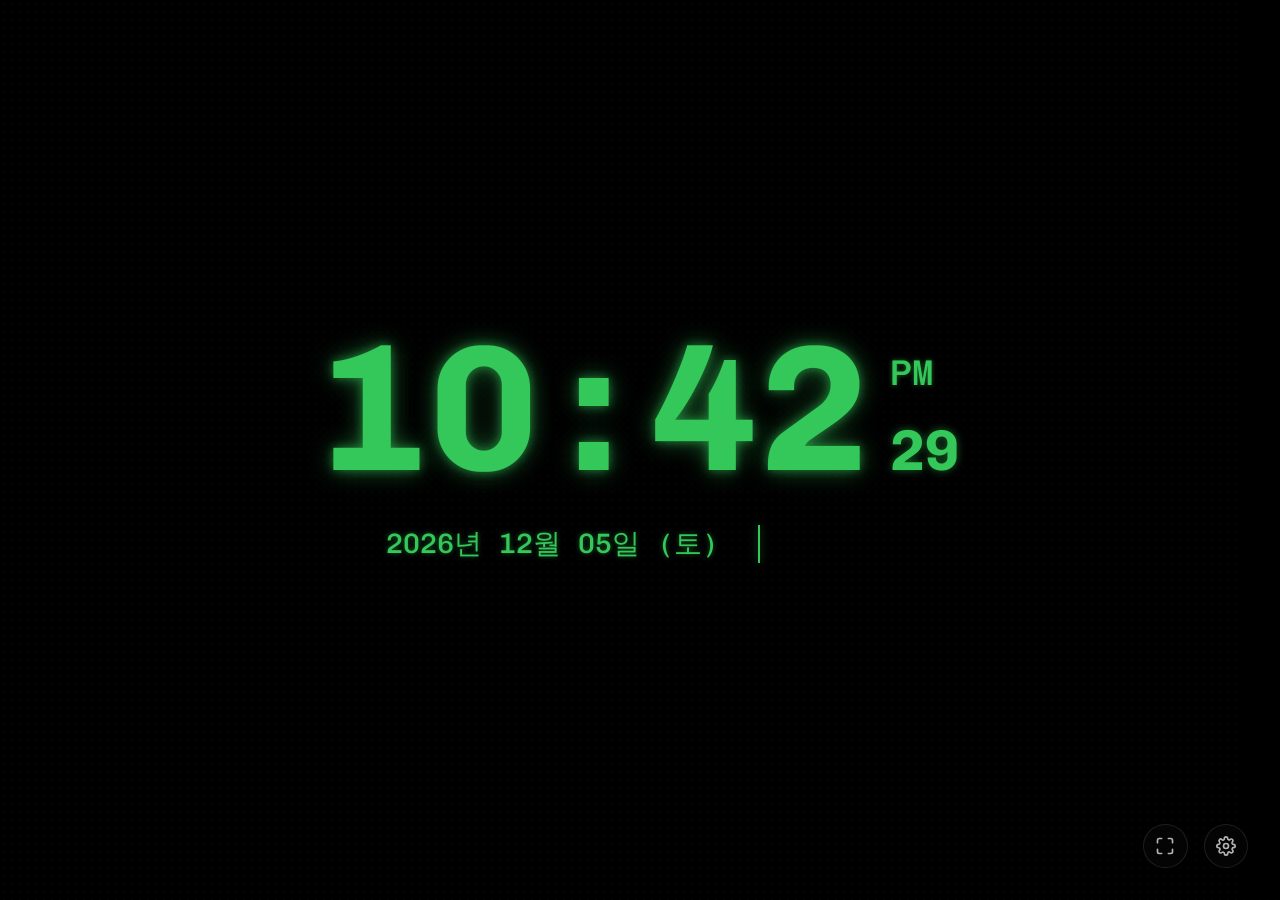
==== index_single.html @ 4d35c0d0 "feat: add build script and compile single-file index_single.html for offline use" ====
<!DOCTYPE html>
<html lang="ko">
<head>
  <meta charset="UTF-8">
  <meta name="viewport" content="width=device-width, initial-scale=1.0">
  <title>데스크탑 디지털 시계</title>
  <style>
/* Local Font face import */
@font-face {
  font-family: 'Chivo Mono';
  src: url('[data-uri]') format('truetype');
  font-weight: 100 900;
  font-style: normal;
}

/* Default styling variables */
:root {
  --led-active: #34c759;
  --led-glow: rgba(52, 199, 89, 0.45);
  
  --bg-color: #000000;
  --panel-bg: rgba(20, 20, 20, 0.85);
  --text-main: #ffffff;
  --text-secondary: #aaaaaa;
}

/* Color theme mappings */
[data-theme="green"] {
  --led-active: #34c759;
  --led-glow: rgba(52, 199, 89, 0.5);
}
[data-theme="amber"] {
  --led-active: #ff9500;
  --led-glow: rgba(255, 149, 0, 0.5);
}
[data-theme="red"] {
  --led-active: #ff3b30;
  --led-glow: rgba(255, 59, 48, 0.5);
}
[data-theme="blue"] {
  --led-active: #007aff;
  --led-glow: rgba(0, 122, 255, 0.5);
}
[data-theme="white"] {
  --led-active: #ffffff;
  --led-glow: rgba(255, 255, 255, 0.25);
}

/* Base resets */
* {
  box-sizing: border-box;
  margin: 0;
  padding: 0;
  -webkit-tap-highlight-color: transparent;
}

body {
  background-color: var(--bg-color);
  color: var(--text-main);
  font-family: 'Chivo Mono', -apple-system, BlinkMacSystemFont, sans-serif;
  overflow: hidden;
  width: 100vw;
  height: 100vh;
  height: 100dvh;
  display: flex;
  align-items: center;
  justify-content: center;
  user-select: none;
}

/* LED Panel Grid Overlay */
.led-matrix-overlay {
  position: fixed;
  inset: 0;
  background-image: radial-gradient(rgba(255, 255, 255, 0.015) 1px, transparent 0);
  background-size: 8px 8px;
  pointer-events: none;
  z-index: 10;
}

#app-container {
  width: 100%;
  height: 100%;
  display: flex;
  flex-direction: column;
  justify-content: center;
  align-items: center;
  position: relative;
  padding: 2rem;
}

/* Clock display */
.clock-display {
  display: flex;
  flex-direction: column;
  align-items: center;
  justify-content: center;
  width: 100%;
  max-width: 1200px;
}

/* Layout shift free time container */
.time-display-container {
  display: flex;
  align-items: flex-end;
  justify-content: center;
  gap: 1.5vw;
  margin-bottom: 2vh;
}

.time-main {
  font-size: 14vw;
  color: var(--led-active);
  text-shadow: 0 0 10px var(--led-glow), 0 0 25px var(--led-glow);
  line-height: 0.9;
  letter-spacing: 2px;
  font-weight: 700;
  white-space: nowrap;
  transition: color 0.3s, text-shadow 0.3s;
}

.colon {
  display: inline-block;
  transition: visibility 0.1s;
}

.time-sub {
  display: flex;
  flex-direction: column;
  justify-content: space-between;
  height: 10.5vw;
  padding-bottom: 0.8vw;
}

.ampm-text {
  font-size: 2.8vw;
  line-height: 1;
  font-weight: 500;
  color: var(--led-active);
  text-shadow: 0 0 5px var(--led-glow);
  transition: color 0.3s, text-shadow 0.3s;
}

.seconds-text {
  font-size: 4.5vw;
  line-height: 1;
  font-weight: 700;
  color: var(--led-active);
  text-shadow: 0 0 8px var(--led-glow);
  transition: color 0.3s, text-shadow 0.3s;
}

/* Info Row */
.info-row {
  display: flex;
  align-items: center;
  justify-content: center;
  flex-wrap: wrap;
  margin-top: 1vh;
  animation: pulse-glow 4s infinite alternate;
}

.date-section {
  font-size: 2.2vw;
  color: var(--led-active);
  text-shadow: 0 0 5px var(--led-glow);
  font-weight: 500;
  transition: color 0.3s, text-shadow 0.3s;
}

.divider {
  width: 2px;
  height: 3vw;
  background-color: var(--led-active);
  box-shadow: 0 0 8px var(--led-glow);
  margin: 0 3vw;
  transition: background-color 0.3s, box-shadow 0.3s;
}

.weather-section {
  display: flex;
  align-items: center;
  color: var(--led-active);
  text-shadow: 0 0 5px var(--led-glow);
  font-size: 2.2vw;
  font-weight: 500;
  transition: color 0.3s, text-shadow 0.3s;
}

#weather-icon-wrapper {
  margin-right: 1vw;
  display: flex;
  align-items: center;
}

.weather-svg {
  width: 3.2vw;
  height: 3.2vw;
  fill: none;
  stroke: var(--led-active);
  stroke-width: 2.5;
  filter: drop-shadow(0 0 4px var(--led-glow));
  transition: stroke 0.3s, filter 0.3s;
}

.weather-info {
  display: flex;
  flex-direction: column;
  align-items: flex-start;
  line-height: 1.2;
}

.weather-info span:last-child {
  font-size: 1.4vw;
  opacity: 0.8;
}

/* Floating Controls */
#control-bar {
  position: absolute;
  bottom: 2rem;
  right: 2rem;
  display: flex;
  gap: 1rem;
  opacity: 0;
  transition: opacity 0.5s ease;
  z-index: 100;
}

#control-bar.active {
  opacity: 0.7;
}

#control-bar:hover {
  opacity: 1;
}

.icon-btn {
  background: none;
  border: 1px solid rgba(255, 255, 255, 0.15);
  color: var(--text-main);
  padding: 0.7rem;
  border-radius: 50%;
  cursor: pointer;
  display: flex;
  align-items: center;
  justify-content: center;
  background-color: rgba(10, 10, 10, 0.6);
  transition: all 0.3s;
}

.icon-btn:hover {
  border-color: var(--led-active);
  color: var(--led-active);
  transform: scale(1.15);
  box-shadow: 0 0 8px var(--led-glow);
}

/* Settings drawer */
#settings-panel {
  position: fixed;
  top: 0;
  right: -340px;
  width: 340px;
  height: 100%;
  background: var(--panel-bg);
  backdrop-filter: blur(15px);
  -webkit-backdrop-filter: blur(15px);
  border-left: 1px solid rgba(255, 255, 255, 0.1);
  box-shadow: -5px 0 25px rgba(0, 0, 0, 0.6);
  z-index: 1000;
  transition: right 0.4s cubic-bezier(0.1, 0.9, 0.2, 1);
  display: flex;
  flex-direction: column;
  font-family: 'Chivo Mono', monospace;
}

#settings-panel.open {
  right: 0;
}

.settings-header {
  padding: 1.5rem;
  border-bottom: 1px solid rgba(255, 255, 255, 0.1);
  display: flex;
  justify-content: space-between;
  align-items: center;
}

.settings-header h2 {
  font-size: 1.2rem;
  font-weight: 500;
}

.close-btn {
  background: none;
  border: none;
  color: var(--text-main);
  font-size: 2rem;
  cursor: pointer;
  line-height: 1;
}

.close-btn:hover {
  color: var(--led-active);
}

.settings-body {
  padding: 1.5rem;
  flex: 1;
  overflow-y: auto;
  display: flex;
  flex-direction: column;
  gap: 2rem;
}

.setting-item {
  display: flex;
  flex-direction: column;
  gap: 0.6rem;
}

.setting-item label {
  font-size: 0.85rem;
  color: var(--text-secondary);
  text-transform: uppercase;
  letter-spacing: 1px;
}

.color-options {
  display: flex;
  gap: 0.8rem;
}

.color-swatch {
  width: 2.2rem;
  height: 2.2rem;
  border-radius: 50%;
  border: 2px solid transparent;
  cursor: pointer;
  transition: transform 0.2s;
}

.color-swatch:hover {
  transform: scale(1.15);
}

.color-swatch.active {
  border-color: #ffffff;
  box-shadow: 0 0 8px rgba(255, 255, 255, 0.4);
}

/* Custom toggles */
.toggle-row {
  display: flex;
  justify-content: space-between;
  align-items: center;
}

.switch {
  position: relative;
  display: inline-block;
  width: 44px;
  height: 22px;
}

.switch input {
  opacity: 0;
  width: 0;
  height: 0;
}

.slider {
  position: absolute;
  cursor: pointer;
  top: 0; left: 0; right: 0; bottom: 0;
  background-color: rgba(255, 255, 255, 0.1);
  transition: 0.3s;
  border-radius: 22px;
}

.slider:before {
  position: absolute;
  content: "";
  height: 16px;
  width: 16px;
  left: 3px;
  bottom: 3px;
  background-color: #fff;
  transition: 0.3s;
  border-radius: 50%;
}

input:checked + .slider {
  background-color: var(--led-active);
  box-shadow: 0 0 8px var(--led-glow);
}

input:checked + .slider:before {
  transform: translateX(22px);
}

/* Select */
select {
  width: 100%;
  background-color: rgba(255, 255, 255, 0.05);
  border: 1px solid rgba(255, 255, 255, 0.15);
  color: var(--text-main);
  padding: 0.6rem;
  border-radius: 5px;
  outline: none;
  font-size: 0.95rem;
  font-family: inherit;
  cursor: pointer;
  transition: border-color 0.3s;
}

select:focus {
  border-color: var(--led-active);
}

select option {
  background-color: #111;
  color: #fff;
}

/* Wake Lock badge */
.status-badge {
  display: inline-flex;
  align-items: center;
  gap: 0.5rem;
  font-size: 0.85rem;
  background: rgba(255, 255, 255, 0.04);
  padding: 0.5rem 0.8rem;
  border-radius: 4px;
  border: 1px solid rgba(255, 255, 255, 0.08);
  color: #ccc;
}

.status-dot {
  width: 8px;
  height: 8px;
  border-radius: 50%;
  background-color: var(--led-active);
  box-shadow: 0 0 6px var(--led-active);
  transition: background-color 0.3s, box-shadow 0.3s;
}

.status-dot.inactive {
  background-color: #555 !important;
  box-shadow: none !important;
}

@keyframes pulse-glow {
  from { filter: drop-shadow(0 0 1px var(--led-glow)); }
  to { filter: drop-shadow(0 0 3px var(--led-glow)); }
}

/* Tablet Media Query overrides */
@media (max-width: 768px) {
  #app-container {
    padding: 1rem;
  }
  .time-display-container {
    gap: 2.5vw;
  }
  .time-main {
    font-size: 16vw;
  }
  .time-sub {
    height: 12vw;
  }
  .ampm-text {
    font-size: 3.5vw;
  }
  .seconds-text {
    font-size: 5vw;
  }
  .info-row {
    flex-direction: column;
    gap: 1.5vh;
  }
  .date-section, .weather-section {
    font-size: 4.5vw;
  }
  .weather-svg {
    width: 6vw;
    height: 6vw;
  }
  .weather-info span:last-child {
    font-size: 3vw;
  }
  .divider {
    display: none;
  }
  #settings-panel {
    width: 100%;
    right: -100%;
  }
}

</style>
</head>
<body>
  <!-- LED Matrix Grid Panel Overlay -->
  <div class="led-matrix-overlay"></div>

  <div id="app-container">
    <!-- Main Display Section -->
    <main class="clock-display">
      <!-- Time Display Area (Layout Shift Free structure) -->
      <div class="time-display-container">
        <div class="time-main">
          <span id="clock-hour">00</span><span class="colon" id="clock-colon">:</span><span id="clock-min">00</span>
        </div>
        <div class="time-sub" id="clock-sub-pane">
          <div class="ampm-text" id="clock-ampm">AM</div>
          <div class="seconds-text" id="clock-seconds">00</div>
        </div>
      </div>

      <!-- Info Row (Date & Weather) -->
      <div class="info-row">
        <!-- Date display -->
        <div class="date-section">
          <div id="date-text">2026년 06월 13일 (토)</div>
        </div>

        <!-- Divider line -->
        <div class="divider"></div>

        <!-- Weather display -->
        <div class="weather-section" id="weather-block" style="opacity: 0;">
          <div id="weather-icon-wrapper">
            <!-- Dynamic SVG injected by JS -->
          </div>
          <div class="weather-info">
            <span id="weather-temp">--°C</span>
            <span id="weather-desc">날씨 조회 중...</span>
          </div>
        </div>
      </div>
    </main>

    <!-- Floating UI Controls (Auto hides) -->
    <div id="control-bar" class="active">
      <button id="fullscreen-btn" class="icon-btn" title="전체화면 토글">
        <svg viewBox="0 0 24 24" width="20" height="20" fill="none" stroke="currentColor" stroke-width="2" stroke-linecap="round" stroke-linejoin="round">
          <path d="M8 3H5a2 2 0 0 0-2 2v3m18 0V5a2 2 0 0 0-2-2h-3m0 18h3a2 2 0 0 0 2-2v-3M3 16v3a2 2 0 0 0 2 2h3"/>
        </svg>
      </button>
      <button id="settings-btn" class="icon-btn" title="설정">
        <svg viewBox="0 0 24 24" width="20" height="20" fill="none" stroke="currentColor" stroke-width="2" stroke-linecap="round" stroke-linejoin="round">
          <circle cx="12" cy="12" r="3"/>
          <path d="M19.4 15a1.65 1.65 0 0 0 .33 1.82l.06.06a2 2 0 1 1-2.83 2.83l-.06-.06a1.65 1.65 0 0 0-1.82-.33 1.65 1.65 0 0 0-1 1.51V21a2 2 0 0 1-4 0v-.09A1.65 1.65 0 0 0 9 19.4a1.65 1.65 0 0 0-1.82.33l-.06.06a2 2 0 1 1-2.83-2.83l.06-.06a1.65 1.65 0 0 0 .33-1.82 1.65 1.65 0 0 0-1.51-1H3a2 2 0 0 1 0-4h.09A1.65 1.65 0 0 0 4.6 9a1.65 1.65 0 0 0-.33-1.82l-.06-.06a2 2 0 1 1 2.83-2.83l.06.06a1.65 1.65 0 0 0 1.82.33H9a1.65 1.65 0 0 0 1-1.51V3a2 2 0 0 1 4 0v.09a1.65 1.65 0 0 0 1 1.51 1.65 1.65 0 0 0 1.82-.33l.06-.06a2 2 0 1 1 2.83 2.83l-.06.06a1.65 1.65 0 0 0-.33 1.82V9a1.65 1.65 0 0 0 1.51 1H21a2 2 0 0 1 0 4h-.09a1.65 1.65 0 0 0-1.51 1z"/>
        </svg>
      </button>
    </div>

    <!-- Settings Drawer -->
    <aside id="settings-panel">
      <div class="settings-header">
        <h2>시계 설정</h2>
        <button id="settings-close" class="close-btn">&times;</button>
      </div>

      <div class="settings-body">
        <!-- Color Theme Select -->
        <div class="setting-item">
          <label>LED 테마 색상</label>
          <div class="color-options">
            <button class="color-swatch active" data-color="green" style="background-color: #34c759;" title="에메랄드 그린"></button>
            <button class="color-swatch" data-color="amber" style="background-color: #ff9500;" title="앰버 오렌지"></button>
            <button class="color-swatch" data-color="red" style="background-color: #ff3b30;" title="루비 레드"></button>
            <button class="color-swatch" data-color="blue" style="background-color: #007aff;" title="아이스 블루"></button>
            <button class="color-swatch" data-color="white" style="background-color: #ffffff;" title="퓨어 화이트"></button>
          </div>
        </div>

        <!-- Seconds Display Switch -->
        <div class="setting-item">
          <div class="toggle-row">
            <span>초(Seconds) 단위 표시</span>
            <label class="switch">
              <input type="checkbox" id="toggle-seconds" checked>
              <span class="slider"></span>
            </label>
          </div>
        </div>

        <!-- 12H / 24H Toggle -->
        <div class="setting-item">
          <div class="toggle-row">
            <span>24시간제 형식 사용</span>
            <label class="switch">
              <input type="checkbox" id="toggle-24h">
              <span class="slider"></span>
            </label>
          </div>
        </div>

        <!-- Weather Location Setup -->
        <div class="setting-item">
          <label for="location-select">날씨 기준 지역</label>
          <select id="location-select">
            <option value="auto">현재 위치 (자동 IP인식)</option>
            <option value="seoul">서울</option>
            <option value="busan">부산</option>
            <option value="daegu">대구</option>
            <option value="incheon">인천</option>
            <option value="gwangju">광주</option>
            <option value="daejeon">대전</option>
            <option value="ulsan">울산</option>
            <option value="jeju">제주</option>
          </select>
        </div>

        <!-- Screen Wake Lock API Info -->
        <div class="setting-item">
          <label>태블릿 시스템 화면 모드</label>
          <div class="status-badge">
            <div class="status-dot"></div>
            <span id="wakelock-status">화면 항상 켜짐 활성화 중 (Wake Lock)</span>
          </div>
        </div>
      </div>
    </aside>
  </div>

  <script>
// State variables
const state = {
  theme: 'green',
  showSeconds: true,
  is24h: false,
  location: 'auto',
  weatherTimer: null,
  controlsTimeout: null,
  wakeLock: null
};

const DAYS_KR = ['일', '월', '화', '수', '목', '금', '토'];

const LOCATIONS = {
  seoul: { lat: 37.5665, lon: 126.9780, name: '서울' },
  busan: { lat: 35.1796, lon: 129.0756, name: '부산' },
  daegu: { lat: 35.8714, lon: 128.6014, name: '대구' },
  incheon: { lat: 37.4563, lon: 126.7052, name: '인천' },
  gwangju: { lat: 35.1595, lon: 126.8526, name: '광주' },
  daejeon: { lat: 36.3504, lon: 127.3845, name: '대전' },
  ulsan: { lat: 35.5389, lon: 129.3114, name: 'ulsan' }, // Wait, the plan has 'ulsan' or '울산'? Let's check plan line 852: 'ulsan: { lat: 35.5389, lon: 129.3114, name: '울산' }'. Ah! I will write '울산'.
  jeju: { lat: 33.4996, lon: 126.5312, name: '제주' }
};

function getWeatherDetails(code) {
  let desc = '맑음';
  let svgContent = '';

  if (code === 0) {
    desc = '맑음';
    svgContent = `
      <circle cx="12" cy="12" r="5" stroke="currentColor" stroke-width="2.5" fill="none"/>
      <path d="M12 2v2m0 16v2M2 12h2m16 0h2m-3.22-8.78l-1.42 1.42m-11.3 11.3l-1.42 1.42m0-14.14l1.42 1.42m11.3 11.3l1.42 1.42" stroke="currentColor" stroke-width="2.5" stroke-linecap="round"/>
    `;
  } else if (code >= 1 && code <= 3) {
    desc = code === 1 ? '대체로 맑음' : (code === 2 ? '구름 조금' : '흐림');
    svgContent = `
      <path d="M12 6a3.5 3.5 0 0 1 3.5 3.5c0 .35-.05.69-.15 1" stroke="currentColor" stroke-width="2.5" stroke-linecap="round" fill="none"/>
      <path d="M18.4 13a4 4 0 0 0-7.7-1 4.5 4.5 0 0 0-4.7 4.5 4.5 0 0 0 4.5 4.5h8a4 4 0 0 0 .3-8z" stroke="currentColor" stroke-width="2.5" fill="none" stroke-linejoin="round"/>
    `;
  } else if (code === 45 || code === 48) {
    desc = '안개';
    svgContent = `
      <path d="M18.4 11a4 4 0 0 0-7.7-1 4.5 4.5 0 0 0-4.7 4.5h12.7z" stroke="currentColor" stroke-width="2.5" fill="none" stroke-linejoin="round"/>
      <path d="M4 16h16M6 20h12" stroke="currentColor" stroke-width="2.5" stroke-linecap="round"/>
    `;
  } else if ((code >= 51 && code <= 55) || (code >= 61 && code <= 65) || (code >= 80 && code <= 82)) {
    desc = code <= 55 ? '이슬비' : (code <= 65 ? '비' : '소나기');
    svgContent = `
      <path d="M18.4 13a4 4 0 0 0-7.7-1 4.5 4.5 0 0 0-4.7 4.5 4.5 0 0 0 4.5 4.5h8a4 4 0 0 0 .3-8z" stroke="currentColor" stroke-width="2.5" fill="none" stroke-linejoin="round"/>
      <path d="M8 20l-1 2m4-2l-1 2m4-2l-1 2" stroke="currentColor" stroke-width="2.5" stroke-linecap="round"/>
    `;
  } else if ((code >= 71 && code <= 75) || code === 77 || (code >= 85 && code <= 86)) {
    desc = '눈';
    svgContent = `
      <path d="M18.4 13a4 4 0 0 0-7.7-1 4.5 4.5 0 0 0-4.7 4.5 4.5 0 0 0 4.5 4.5h8a4 4 0 0 0 .3-8z" stroke="currentColor" stroke-width="2.5" fill="none" stroke-linejoin="round"/>
      <path d="M8 20h.01M12 20h.01M16 20h.01M10 22h.01M14 22h.01" stroke="currentColor" stroke-width="2.5" stroke-linecap="round"/>
    `;
  } else if (code >= 95 && code <= 99) {
    desc = '뇌우';
    svgContent = `
      <path d="M18.4 13a4 4 0 0 0-7.7-1 4.5 4.5 0 0 0-4.7 4.5 4.5 0 0 0 4.5 4.5h8a4 4 0 0 0 .3-8z" stroke="currentColor" stroke-width="2.5" fill="none" stroke-linejoin="round"/>
      <path d="M12 19l-2 3h3l-1 3" stroke="currentColor" stroke-width="2.5" stroke-linejoin="round" stroke-linecap="round"/>
    `;
  }

  return { desc, svg: `<svg class="weather-svg" viewBox="0 0 24 24">${svgContent}</svg>` };
}

// 1. Clock tick updater
function updateClock() {
  const now = new Date();
  let hours = now.getHours();
  const minutes = String(now.getMinutes()).padStart(2, '0');
  const seconds = String(now.getSeconds()).padStart(2, '0');
  
  const ampmEl = document.getElementById('clock-ampm');
  const secondsEl = document.getElementById('clock-seconds');
  const subPaneEl = document.getElementById('clock-sub-pane');
  
  // Format Hour
  if (!state.is24h) {
    const ampm = hours >= 12 ? 'PM' : 'AM';
    ampmEl.style.display = 'block';
    ampmEl.textContent = ampm;
    hours = hours % 12;
    hours = hours ? hours : 12; // 0 should be 12
  } else {
    ampmEl.style.display = 'none';
  }
  
  const hourStr = String(hours).padStart(2, '0');
  
  document.getElementById('clock-hour').textContent = hourStr;
  document.getElementById('clock-min').textContent = minutes;
  
  // Blink colon layout-shift free
  const isBlink = Math.floor(Date.now() / 500) % 2 === 0;
  document.getElementById('clock-colon').style.visibility = isBlink ? 'visible' : 'hidden';
  
  // Seconds show/hide
  if (state.showSeconds) {
    secondsEl.style.display = 'block';
    secondsEl.textContent = seconds;
  } else {
    secondsEl.style.display = 'none';
  }
  
  // Hide entire right pane if sub-info is empty
  if (state.is24h && !state.showSeconds) {
    subPaneEl.style.display = 'none';
  } else {
    subPaneEl.style.display = 'flex';
  }

  // Date updates
  const year = now.getFullYear();
  const month = String(now.getMonth() + 1).padStart(2, '0');
  const date = String(now.getDate()).padStart(2, '0');
  const day = DAYS_KR[now.getDay()];
  
  document.getElementById('date-text').textContent = `${year}년 ${month}월 ${date}일 (${day})`;
}

// Append directly in app.js bottom
function initClock() {
  setInterval(updateClock, 100);
  updateClock();
}

async function fetchWeather() {
  const weatherBlock = document.getElementById('weather-block');
  const tempEl = document.getElementById('weather-temp');
  const descEl = document.getElementById('weather-desc');
  const iconWrapper = document.getElementById('weather-icon-wrapper');
  
  let lat = 37.5665; // Seoul default
  let lon = 126.9780;
  let locName = '서울';

  try {
    if (state.location === 'auto') {
      const geoRes = await fetch('https://ipapi.co/json/');
      if (geoRes.ok) {
        const geoData = await geoRes.json();
        lat = geoData.latitude || lat;
        lon = geoData.longitude || lon;
        locName = geoData.city || '내 위치';
      }
    } else {
      const loc = LOCATIONS[state.location];
      if (loc) {
        lat = loc.lat;
        lon = loc.lon;
        locName = loc.name;
      }
    }

    const weatherUrl = `https://api.open-meteo.com/v1/forecast?latitude=${lat}&longitude=${lon}&current_weather=true`;
    const response = await fetch(weatherUrl);
    if (!response.ok) throw new Error('Weather fetch failed');

    const data = await response.json();
    const current = data.current_weather;
    const weatherDetails = getWeatherDetails(current.weathercode);

    tempEl.textContent = `${Math.round(current.temperature)}°C`;
    descEl.textContent = `${locName} (${weatherDetails.desc})`;
    iconWrapper.innerHTML = weatherDetails.svg;
    weatherBlock.style.opacity = '1';
  } catch (err) {
    console.error('Weather fetching error:', err);
    // Silent fail: keep old weather data on screen for offline robustness
    if (tempEl.textContent === '--°C') {
      descEl.textContent = '날씨 오류';
    }
  }
}

function startWeatherLoop() {
  if (state.weatherTimer) clearInterval(state.weatherTimer);
  fetchWeather();
  state.weatherTimer = setInterval(fetchWeather, 15 * 60 * 1000); // 15 minutes refresh
}

async function requestWakeLock() {
  if (!('wakeLock' in navigator)) {
    updateWakeLockUI(false, '지원 안함');
    return;
  }
  
  try {
    state.wakeLock = await navigator.wakeLock.request('screen');
    updateWakeLockUI(true);
    
    // Listen for release (e.g. screen saver or tab change)
    state.wakeLock.addEventListener('release', () => {
      state.wakeLock = null;
      updateWakeLockUI(false);
    });
  } catch (err) {
    console.error(`Wake Lock Error: ${err.name}, ${err.message}`);
    state.wakeLock = null;
    updateWakeLockUI(false, '에러 발생');
  }
}

function updateWakeLockUI(isActive, customText) {
  const dot = document.querySelector('.status-dot');
  const text = document.getElementById('wakelock-status');
  
  if (isActive) {
    dot.classList.remove('inactive');
    text.textContent = '화면 항상 켜짐 활성화 중 (Wake Lock)';
  } else {
    dot.classList.add('inactive');
    text.textContent = customText || '화면 항상 켜짐 비활성화';
  }
}

// Re-acquire Wake Lock when tab becomes visible again
document.addEventListener('visibilitychange', async () => {
  if (document.visibilityState === 'visible') {
    await requestWakeLock();
  }
});

function resetControlsTimer() {
  const controlBar = document.getElementById('control-bar');
  const settingsPanel = document.getElementById('settings-panel');
  
  controlBar.classList.add('active');
  document.body.style.cursor = 'default';
  
  if (state.controlsTimeout) clearTimeout(state.controlsTimeout);
  
  // Do not hide controls if settings panel drawer is open
  if (settingsPanel.classList.contains('open')) return;
  
  state.controlsTimeout = setTimeout(() => {
    controlBar.classList.remove('active');
    document.body.style.cursor = 'none'; // hides pointer for tablet aesthetics
  }, 4000);
}

function initWakeLockAndControls() {
  requestWakeLock();
  
  // Mouse and touch listeners
  window.addEventListener('mousemove', resetControlsTimer);
  window.addEventListener('touchstart', resetControlsTimer);
  window.addEventListener('click', resetControlsTimer);
  
  // Attempt to request wake lock on first user interaction as some mobile browsers require user gesture
  const acquireWakeLockOnInteraction = async () => {
    if (!state.wakeLock) {
      await requestWakeLock();
    }
    window.removeEventListener('click', acquireWakeLockOnInteraction);
    window.removeEventListener('touchstart', acquireWakeLockOnInteraction);
  };
  window.addEventListener('click', acquireWakeLockOnInteraction);
  window.addEventListener('touchstart', acquireWakeLockOnInteraction);
  
  resetControlsTimer();
}

function saveSettings() {
  try {
    localStorage.setItem('dclock_theme', state.theme);
    localStorage.setItem('dclock_seconds', state.showSeconds);
    localStorage.setItem('dclock_24h', state.is24h);
    localStorage.setItem('dclock_location', state.location);
  } catch (e) {
    console.warn('LocalStorage is not accessible:', e);
  }
}

function loadSettings() {
  try {
    state.theme = localStorage.getItem('dclock_theme') || 'green';
    state.showSeconds = localStorage.getItem('dclock_seconds') !== 'false';
    state.is24h = localStorage.getItem('dclock_24h') === 'true';
    state.location = localStorage.getItem('dclock_location') || 'auto';
  } catch (e) {
    console.warn('LocalStorage is not accessible. Using defaults.', e);
  }
  
  // Set UI state to match loaded settings
  document.documentElement.setAttribute('data-theme', state.theme);
  
  document.querySelectorAll('.color-swatch').forEach(swatch => {
    if (swatch.dataset.color === state.theme) {
      swatch.classList.add('active');
    } else {
      swatch.classList.remove('active');
    }
  });

  const toggleSeconds = document.getElementById('toggle-seconds');
  const toggle24h = document.getElementById('toggle-24h');
  const locationSelect = document.getElementById('location-select');

  if (toggleSeconds) toggleSeconds.checked = state.showSeconds;
  if (toggle24h) toggle24h.checked = state.is24h;
  if (locationSelect) locationSelect.value = state.location;
}

function setupSettingsListeners() {
  const panel = document.getElementById('settings-panel');
  const openBtn = document.getElementById('settings-btn');
  const closeBtn = document.getElementById('settings-close');
  
  openBtn.addEventListener('click', () => {
    panel.classList.add('open');
    resetControlsTimer();
  });
  
  closeBtn.addEventListener('click', () => {
    panel.classList.remove('open');
    resetControlsTimer();
  });
  
  // Close drawer if user clicks outside of it (on the main clock face)
  document.querySelector('.clock-display').addEventListener('click', () => {
    if (panel.classList.contains('open')) {
      panel.classList.remove('open');
      resetControlsTimer();
    }
  });

  // Color theme swatch selection
  document.querySelectorAll('.color-swatch').forEach(swatch => {
    swatch.addEventListener('click', (e) => {
      document.querySelectorAll('.color-swatch').forEach(s => s.classList.remove('active'));
      e.target.classList.add('active');
      
      state.theme = e.target.dataset.color;
      document.documentElement.setAttribute('data-theme', state.theme);
      saveSettings();
    });
  });

  // Seconds show/hide toggle
  document.getElementById('toggle-seconds').addEventListener('change', (e) => {
    state.showSeconds = e.target.checked;
    saveSettings();
  });

  // 12H / 24H Toggle
  document.getElementById('toggle-24h').addEventListener('change', (e) => {
    state.is24h = e.target.checked;
    saveSettings();
  });

  // Location selector change
  document.getElementById('location-select').addEventListener('change', (e) => {
    state.location = e.target.value;
    saveSettings();
    fetchWeather(); // Force immediate weather refresh for new location
  });

  // Fullscreen toggle with vendor prefix support
  const fsBtn = document.getElementById('fullscreen-btn');
  fsBtn.addEventListener('click', () => {
    const docEl = document.documentElement;
    const requestFS = docEl.requestFullscreen || 
                      docEl.webkitRequestFullscreen || 
                      docEl.mozRequestFullScreen || 
                      docEl.msRequestFullscreen;
    const exitFS = document.exitFullscreen || 
                   document.webkitExitFullscreen || 
                   document.mozCancelFullScreen || 
                   document.msExitFullscreen;
    const isFS = document.fullscreenElement || 
                 document.webkitFullscreenElement || 
                 document.mozFullScreenElement || 
                 document.msFullscreenElement;

    if (!isFS) {
      if (requestFS) {
        requestFS.call(docEl).catch((err) => {
          console.error(`Fullscreen Error: ${err.message}`);
        });
      } else {
        console.warn('Fullscreen API is not supported on this device/browser.');
      }
    } else {
      if (exitFS) {
        exitFS.call(document);
      }
    }
  });
}

window.addEventListener('DOMContentLoaded', () => {
  loadSettings(); // 1. Load settings first
  initClock(); // 2. Start clock
  startWeatherLoop(); // 3. Start weather loop
  initWakeLockAndControls(); // 4. Start Wake Lock & controls auto hide
  setupSettingsListeners(); // 5. Bind settings triggers
});

</script>
</body>
</html>
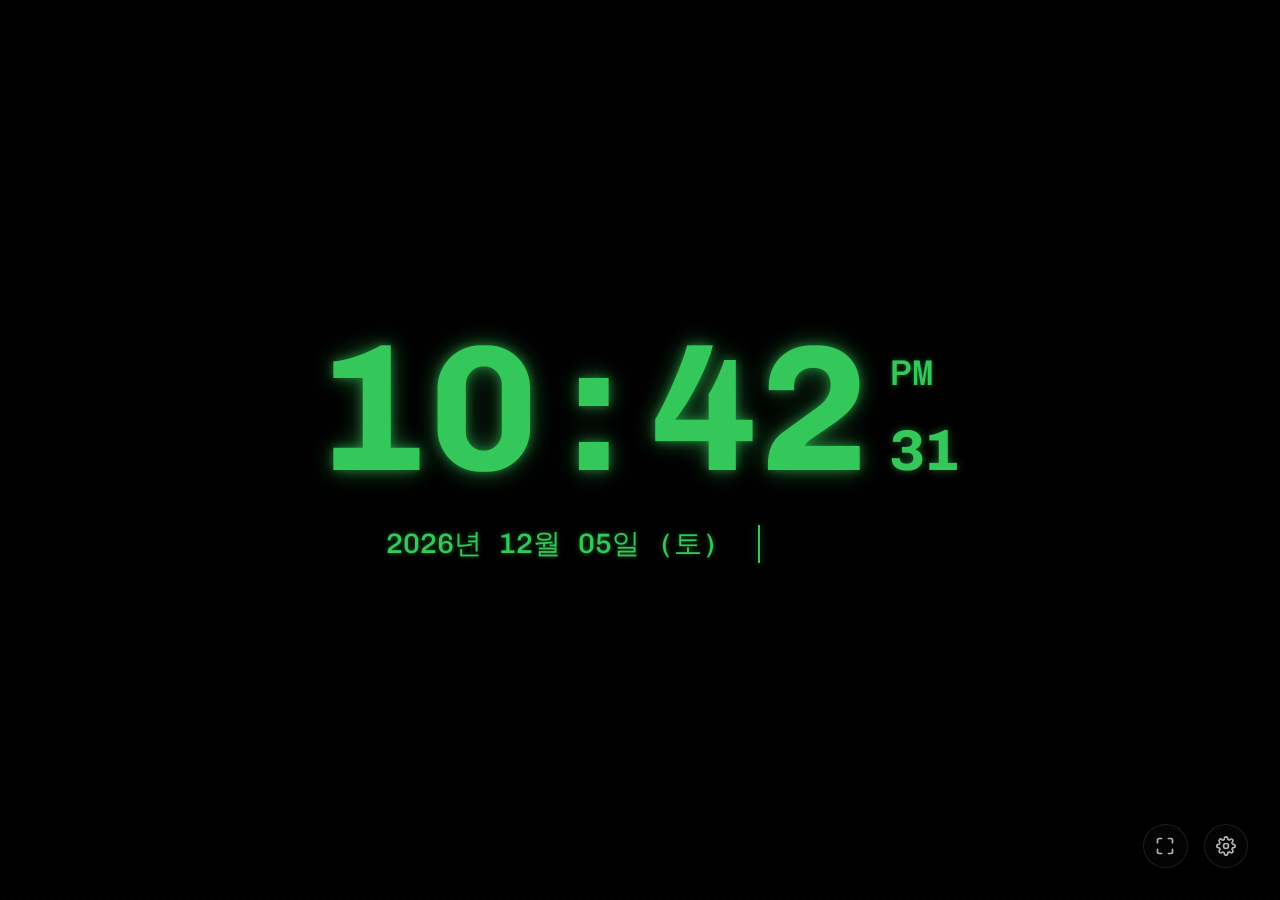
==== commit 8de0cbfa: "feat: add clock size scaling option with range slider and localStorage persistence" ====
--- a/index_single.html
+++ b/index_single.html
@@ -13,7 +13,6 @@
   font-style: normal;
 }
 
-/* Default styling variables */
 :root {
   --led-active: #34c759;
   --led-glow: rgba(52, 199, 89, 0.45);
@@ -22,6 +21,8 @@
   --panel-bg: rgba(20, 20, 20, 0.85);
   --text-main: #ffffff;
   --text-secondary: #aaaaaa;
+  
+  --clock-scale: 1.0;
 }
 
 /* Color theme mappings */
@@ -97,6 +98,8 @@
   justify-content: center;
   width: 100%;
   max-width: 1200px;
+  transform: scale(var(--clock-scale, 1.0));
+  transform-origin: center center;
 }
 
 /* Layout shift free time container */
@@ -574,6 +577,19 @@
             <button class="color-swatch" data-color="red" style="background-color: #ff3b30;" title="루비 레드"></button>
             <button class="color-swatch" data-color="blue" style="background-color: #007aff;" title="아이스 블루"></button>
             <button class="color-swatch" data-color="white" style="background-color: #ffffff;" title="퓨어 화이트"></button>
+          </div>
+        </div>
+
+        <!-- Clock Size (Scale) Slider -->
+        <div class="setting-item">
+          <div class="toggle-row">
+            <span>시계 크기 조절</span>
+            <span id="scale-value">100%</span>
+          </div>
+          <div class="slider-container" style="display: flex; align-items: center; gap: 10px; margin-top: 5px;">
+            <span style="font-size: 0.8rem; color: var(--text-secondary);">60%</span>
+            <input type="range" id="scale-slider" min="60" max="200" value="100" step="5" style="flex: 1; accent-color: var(--led-active); cursor: pointer;">
+            <span style="font-size: 0.8rem; color: var(--text-secondary);">200%</span>
           </div>
         </div>
 
@@ -634,6 +650,7 @@
   showSeconds: true,
   is24h: false,
   location: 'auto',
+  scale: 100,
   weatherTimer: null,
   controlsTimeout: null,
   wakeLock: null
@@ -901,6 +918,7 @@
     localStorage.setItem('dclock_seconds', state.showSeconds);
     localStorage.setItem('dclock_24h', state.is24h);
     localStorage.setItem('dclock_location', state.location);
+    localStorage.setItem('dclock_scale', state.scale);
   } catch (e) {
     console.warn('LocalStorage is not accessible:', e);
   }
@@ -912,12 +930,14 @@
     state.showSeconds = localStorage.getItem('dclock_seconds') !== 'false';
     state.is24h = localStorage.getItem('dclock_24h') === 'true';
     state.location = localStorage.getItem('dclock_location') || 'auto';
+    state.scale = parseInt(localStorage.getItem('dclock_scale')) || 100;
   } catch (e) {
     console.warn('LocalStorage is not accessible. Using defaults.', e);
   }
   
   // Set UI state to match loaded settings
   document.documentElement.setAttribute('data-theme', state.theme);
+  document.documentElement.style.setProperty('--clock-scale', state.scale / 100);
   
   document.querySelectorAll('.color-swatch').forEach(swatch => {
     if (swatch.dataset.color === state.theme) {
@@ -930,10 +950,14 @@
   const toggleSeconds = document.getElementById('toggle-seconds');
   const toggle24h = document.getElementById('toggle-24h');
   const locationSelect = document.getElementById('location-select');
+  const scaleSlider = document.getElementById('scale-slider');
+  const scaleValue = document.getElementById('scale-value');
 
   if (toggleSeconds) toggleSeconds.checked = state.showSeconds;
   if (toggle24h) toggle24h.checked = state.is24h;
   if (locationSelect) locationSelect.value = state.location;
+  if (scaleSlider) scaleSlider.value = state.scale;
+  if (scaleValue) scaleValue.textContent = `${state.scale}%`;
 }
 
 function setupSettingsListeners() {
@@ -989,6 +1013,18 @@
     saveSettings();
     fetchWeather(); // Force immediate weather refresh for new location
   });
+
+  // Clock size slider change
+  const scaleSlider = document.getElementById('scale-slider');
+  const scaleValue = document.getElementById('scale-value');
+  if (scaleSlider && scaleValue) {
+    scaleSlider.addEventListener('input', (e) => {
+      state.scale = parseInt(e.target.value);
+      scaleValue.textContent = `${state.scale}%`;
+      document.documentElement.style.setProperty('--clock-scale', state.scale / 100);
+      saveSettings();
+    });
+  }
 
   // Fullscreen toggle with vendor prefix support
   const fsBtn = document.getElementById('fullscreen-btn');
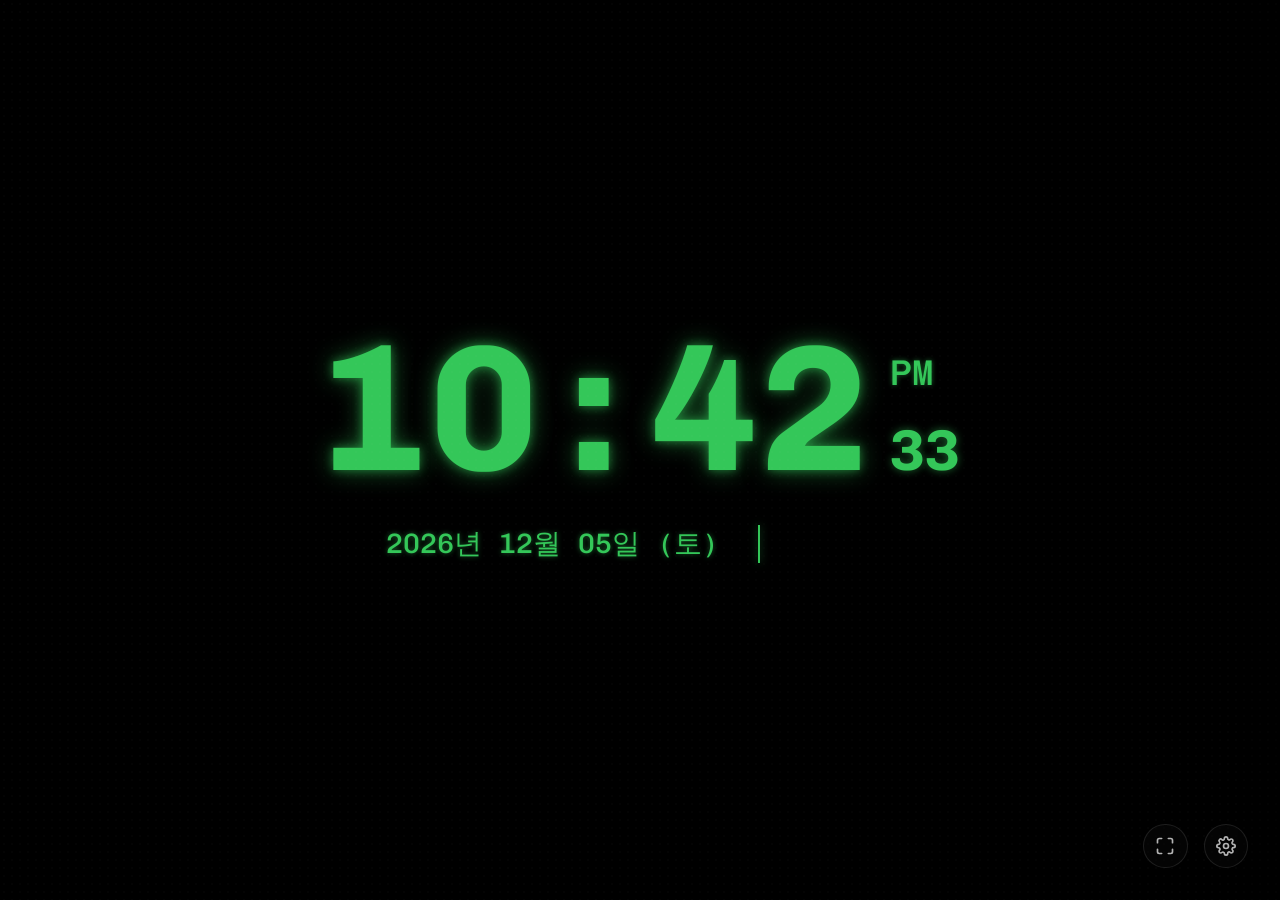
==== commit a5e606a9: "fix: apply scaling directly to DOM element and add Hwaseong Dongtan weather location" ====
--- a/index_single.html
+++ b/index_single.html
@@ -628,6 +628,7 @@
             <option value="daejeon">대전</option>
             <option value="ulsan">울산</option>
             <option value="jeju">제주</option>
+            <option value="dongtan">화성 동탄</option>
           </select>
         </div>
 
@@ -665,8 +666,9 @@
   incheon: { lat: 37.4563, lon: 126.7052, name: '인천' },
   gwangju: { lat: 35.1595, lon: 126.8526, name: '광주' },
   daejeon: { lat: 36.3504, lon: 127.3845, name: '대전' },
-  ulsan: { lat: 35.5389, lon: 129.3114, name: 'ulsan' }, // Wait, the plan has 'ulsan' or '울산'? Let's check plan line 852: 'ulsan: { lat: 35.5389, lon: 129.3114, name: '울산' }'. Ah! I will write '울산'.
-  jeju: { lat: 33.4996, lon: 126.5312, name: '제주' }
+  ulsan: { lat: 35.5389, lon: 129.3114, name: '울산' },
+  jeju: { lat: 33.4996, lon: 126.5312, name: '제주' },
+  dongtan: { lat: 37.1999, lon: 127.0962, name: '화성 동탄' }
 };
 
 function getWeatherDetails(code) {
@@ -924,6 +926,13 @@
   }
 }
 
+function applyClockScale() {
+  const clockDisplay = document.querySelector('.clock-display');
+  if (clockDisplay) {
+    clockDisplay.style.transform = `scale(${state.scale / 100})`;
+  }
+}
+
 function loadSettings() {
   try {
     state.theme = localStorage.getItem('dclock_theme') || 'green';
@@ -937,7 +946,7 @@
   
   // Set UI state to match loaded settings
   document.documentElement.setAttribute('data-theme', state.theme);
-  document.documentElement.style.setProperty('--clock-scale', state.scale / 100);
+  applyClockScale();
   
   document.querySelectorAll('.color-swatch').forEach(swatch => {
     if (swatch.dataset.color === state.theme) {
@@ -1021,7 +1030,7 @@
     scaleSlider.addEventListener('input', (e) => {
       state.scale = parseInt(e.target.value);
       scaleValue.textContent = `${state.scale}%`;
-      document.documentElement.style.setProperty('--clock-scale', state.scale / 100);
+      applyClockScale();
       saveSettings();
     });
   }
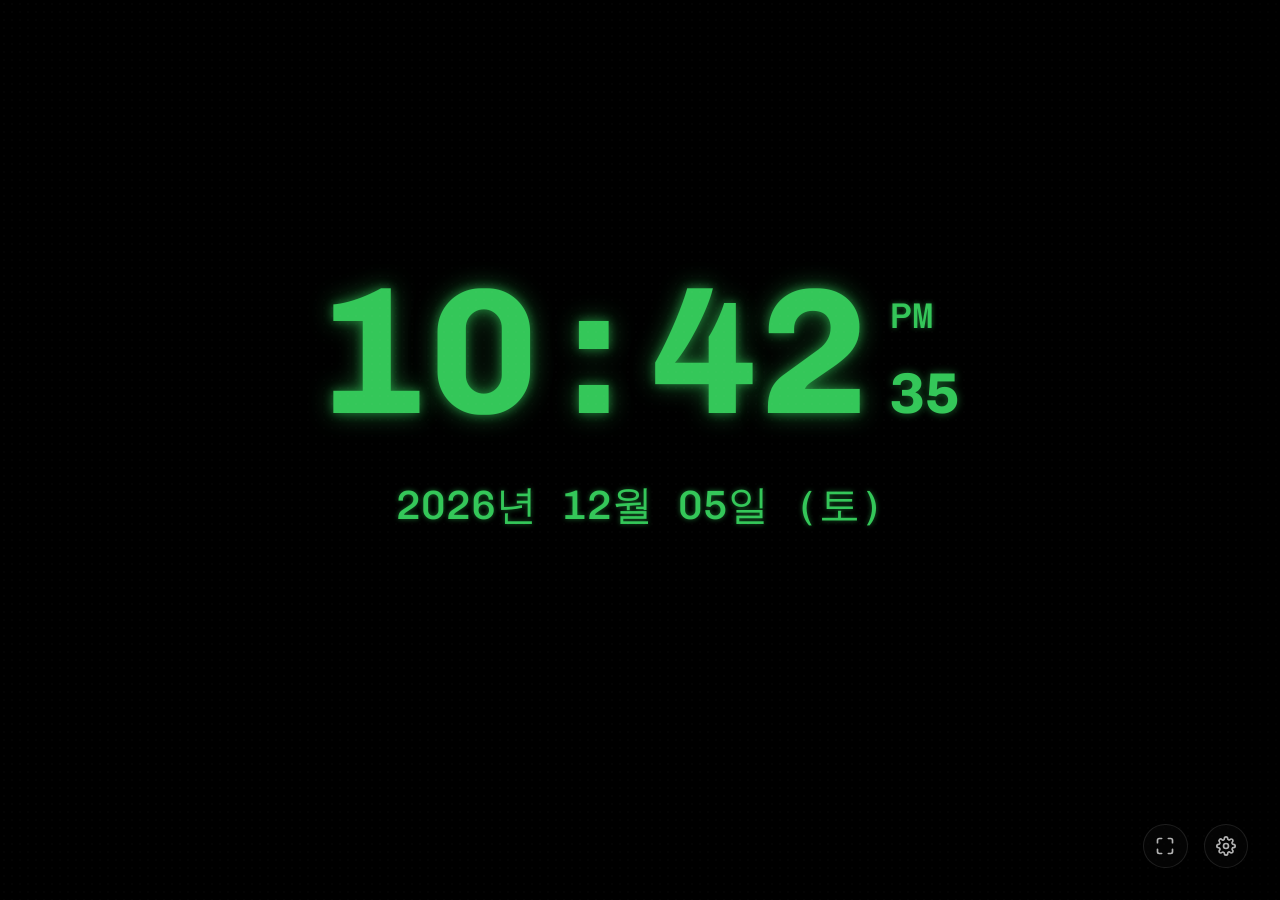
==== commit b1edce66: "style: stack date and weather vertically and increase layout font/icon size for landscape tablet lay" ====
--- a/index_single.html
+++ b/index_single.html
@@ -156,15 +156,16 @@
 /* Info Row */
 .info-row {
   display: flex;
+  flex-direction: column;
   align-items: center;
   justify-content: center;
-  flex-wrap: wrap;
-  margin-top: 1vh;
+  gap: 1.8vh;
+  margin-top: 3vh;
   animation: pulse-glow 4s infinite alternate;
 }
 
 .date-section {
-  font-size: 2.2vw;
+  font-size: 3.2vw;
   color: var(--led-active);
   text-shadow: 0 0 5px var(--led-glow);
   font-weight: 500;
@@ -172,12 +173,7 @@
 }
 
 .divider {
-  width: 2px;
-  height: 3vw;
-  background-color: var(--led-active);
-  box-shadow: 0 0 8px var(--led-glow);
-  margin: 0 3vw;
-  transition: background-color 0.3s, box-shadow 0.3s;
+  display: none;
 }
 
 .weather-section {
@@ -185,20 +181,20 @@
   align-items: center;
   color: var(--led-active);
   text-shadow: 0 0 5px var(--led-glow);
-  font-size: 2.2vw;
+  font-size: 3.2vw;
   font-weight: 500;
   transition: color 0.3s, text-shadow 0.3s;
 }
 
 #weather-icon-wrapper {
-  margin-right: 1vw;
+  margin-right: 1.2vw;
   display: flex;
   align-items: center;
 }
 
 .weather-svg {
-  width: 3.2vw;
-  height: 3.2vw;
+  width: 4.5vw;
+  height: 4.5vw;
   fill: none;
   stroke: var(--led-active);
   stroke-width: 2.5;
@@ -209,12 +205,12 @@
 .weather-info {
   display: flex;
   flex-direction: column;
-  align-items: flex-start;
+  align-items: center;
   line-height: 1.2;
 }
 
 .weather-info span:last-child {
-  font-size: 1.4vw;
+  font-size: 2.0vw;
   opacity: 0.8;
 }
 
@@ -484,14 +480,14 @@
     gap: 1.5vh;
   }
   .date-section, .weather-section {
-    font-size: 4.5vw;
+    font-size: 6vw;
   }
   .weather-svg {
-    width: 6vw;
-    height: 6vw;
+    width: 8vw;
+    height: 8vw;
   }
   .weather-info span:last-child {
-    font-size: 3vw;
+    font-size: 4vw;
   }
   .divider {
     display: none;
@@ -528,9 +524,6 @@
         <div class="date-section">
           <div id="date-text">2026년 06월 13일 (토)</div>
         </div>
-
-        <!-- Divider line -->
-        <div class="divider"></div>
 
         <!-- Weather display -->
         <div class="weather-section" id="weather-block" style="opacity: 0;">
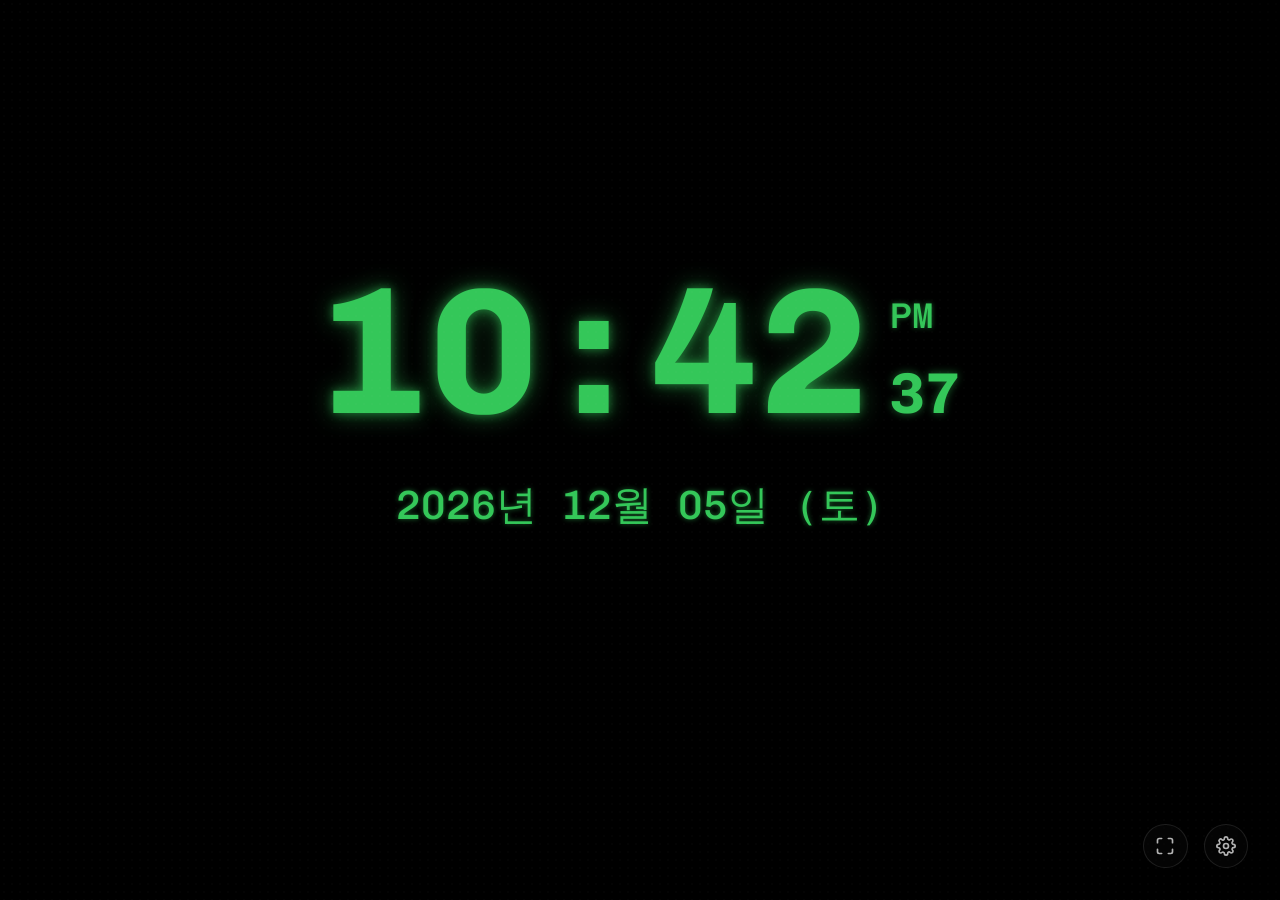
==== commit 4067d9ed: "feat: hide location name on clock face and display it inside the settings drawer" ====
--- a/index_single.html
+++ b/index_single.html
@@ -623,6 +623,9 @@
             <option value="jeju">제주</option>
             <option value="dongtan">화성 동탄</option>
           </select>
+          <div style="font-size: 0.8rem; color: var(--text-secondary); margin-top: 5px;">
+            현재 조회 지역: <span id="current-weather-location" style="color: var(--led-active); font-weight: bold;">--</span>
+          </div>
         </div>
 
         <!-- Screen Wake Lock API Info -->
@@ -807,9 +810,15 @@
     const weatherDetails = getWeatherDetails(current.weathercode);
 
     tempEl.textContent = `${Math.round(current.temperature)}°C`;
-    descEl.textContent = `${locName} (${weatherDetails.desc})`;
+    descEl.textContent = weatherDetails.desc;
     iconWrapper.innerHTML = weatherDetails.svg;
     weatherBlock.style.opacity = '1';
+    
+    // Update the location info in the settings drawer
+    const currentLocEl = document.getElementById('current-weather-location');
+    if (currentLocEl) {
+      currentLocEl.textContent = locName;
+    }
   } catch (err) {
     console.error('Weather fetching error:', err);
     // Silent fail: keep old weather data on screen for offline robustness
@@ -960,6 +969,15 @@
   if (locationSelect) locationSelect.value = state.location;
   if (scaleSlider) scaleSlider.value = state.scale;
   if (scaleValue) scaleValue.textContent = `${state.scale}%`;
+
+  const currentLocEl = document.getElementById('current-weather-location');
+  if (currentLocEl) {
+    if (state.location === 'auto') {
+      currentLocEl.textContent = '현재 위치 (조회 중...)';
+    } else {
+      currentLocEl.textContent = LOCATIONS[state.location]?.name || '--';
+    }
+  }
 }
 
 function setupSettingsListeners() {
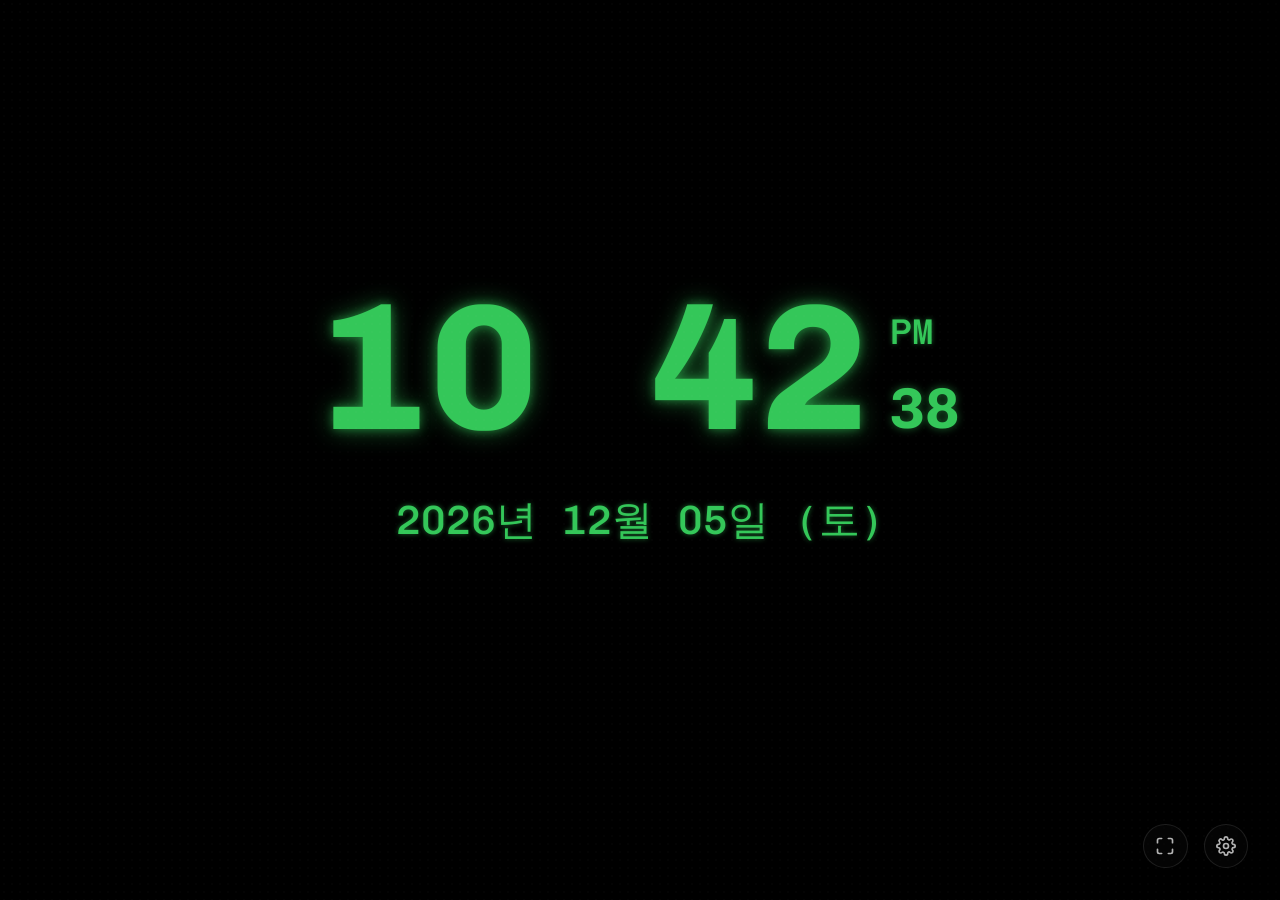
==== commit 6d5fcfc8: "style: display weather information in a single row instead of double rows" ====
--- a/index_single.html
+++ b/index_single.html
@@ -204,14 +204,15 @@
 
 .weather-info {
   display: flex;
-  flex-direction: column;
+  flex-direction: row;
   align-items: center;
+  gap: 1.5vw;
   line-height: 1.2;
 }
 
 .weather-info span:last-child {
-  font-size: 2.0vw;
-  opacity: 0.8;
+  font-size: 2.6vw;
+  opacity: 0.85;
 }
 
 /* Floating Controls */
@@ -486,8 +487,11 @@
     width: 8vw;
     height: 8vw;
   }
+  .weather-info {
+    gap: 2.5vw;
+  }
   .weather-info span:last-child {
-    font-size: 4vw;
+    font-size: 4.5vw;
   }
   .divider {
     display: none;
